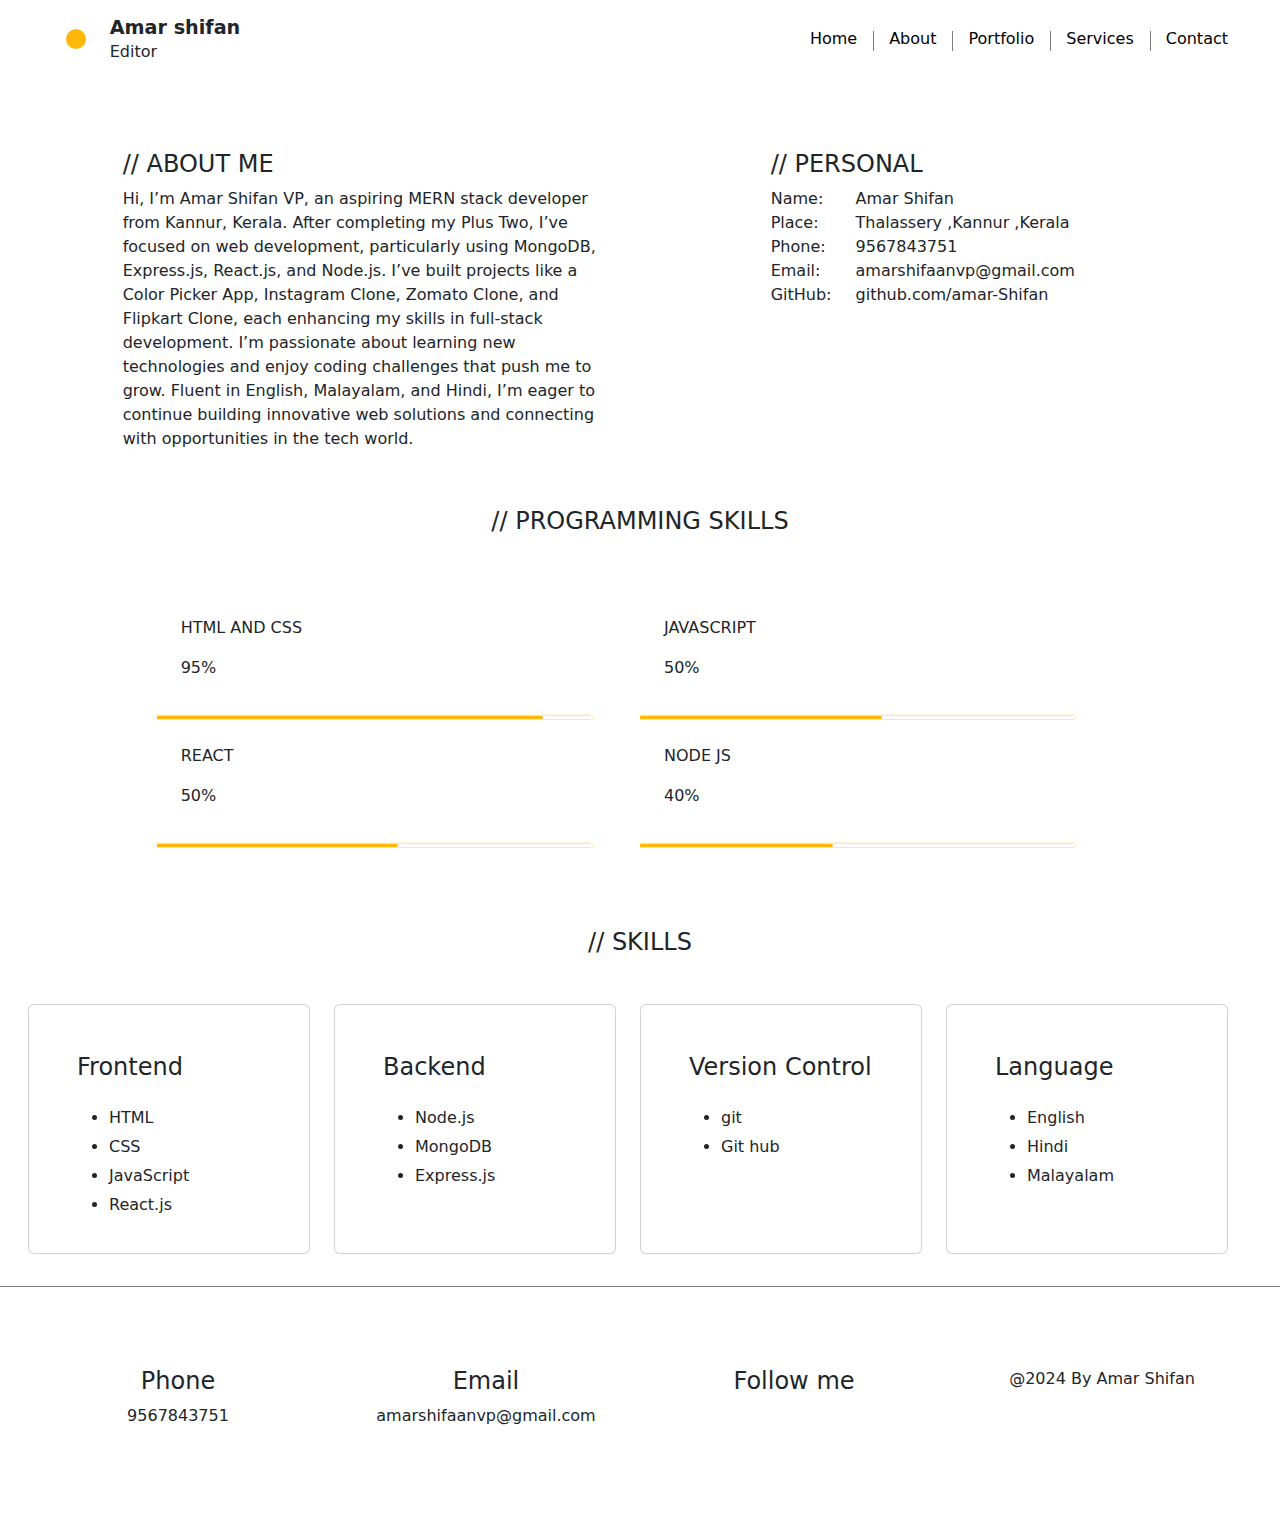
==== about.html @ 4273d8ae "first commit" ====
<!DOCTYPE html>
<html lang="en">
<head>
    <meta charset="UTF-8">
    <meta name="viewport" content="width=device-width, initial-scale=1.0">
    <title>Amar Shifan</title>
    <link rel="stylesheet" href="about.css">
    <link rel="preconnect" href="https://fonts.googleapis.com">
    <link rel="preconnect" href="https://fonts.gstatic.com" crossorigin>
    <link href="https://fonts.googleapis.com/css2?family=Montserrat:ital,wght@0,100..900;1,100..900&family=PT+Sans+Narrow:wght@400;700&family=Poppins:ital,wght@0,100;0,200;0,300;0,400;0,500;0,600;0,700;0,800;0,900;1,100;1,200;1,300;1,400;1,500;1,600;1,700;1,800;1,900&family=Rammetto+One&family=Roboto:ital,wght@0,100;0,300;0,400;0,500;0,700;0,900;1,100;1,300;1,400;1,500;1,700;1,900&family=Work+Sans:ital,wght@0,100..900;1,100..900&display=swap" rel="stylesheet">
    <link href="https://fonts.googleapis.com/css2?family=Montserrat:ital,wght@0,100..900;1,100..900&family=PT+Sans+Narrow:wght@400;700&family=Poppins:ital,wght@0,100;0,200;0,300;0,400;0,500;0,600;0,700;0,800;0,900;1,100;1,200;1,300;1,400;1,500;1,600;1,700;1,800;1,900&family=Rammetto+One&family=Work+Sans:ital,wght@0,100..900;1,100..900&display=swap" rel="stylesheet">
    <link href="https://fonts.googleapis.com/css2?family=Montserrat:ital,wght@0,100..900;1,100..900&family=PT+Sans+Narrow:wght@400;700&family=Poppins:ital,wght@0,100;0,200;0,300;0,400;0,500;0,600;0,700;0,800;0,900;1,100;1,200;1,300;1,400;1,500;1,600;1,700;1,800;1,900&family=Rammetto+One&display=swap" rel="stylesheet">
    <link rel="stylesheet" href="https://cdnjs.cloudflare.com/ajax/libs/font-awesome/6.6.0/css/all.min.css" integrity="sha512-Kc323vGBEqzTmouAECnVceyQqyqdsSiqLQISBL29aUW4U/M7pSPA/gEUZQqv1cwx4OnYxTxve5UMg5GT6L4JJg==" crossorigin="anonymous" referrerpolicy="no-referrer" />
    <link href="https://cdn.jsdelivr.net/npm/bootstrap@5.3.3/dist/css/bootstrap.min.css" rel="stylesheet" integrity="sha384-QWTKZyjpPEjISv5WaRU9OFeRpok6YctnYmDr5pNlyT2bRjXh0JMhjY6hW+ALEwIH" crossorigin="anonymous">
    <link rel="stylesheet" href="https://fonts.googleapis.com/css2?family=Material+Symbols+Outlined:opsz,wght,FILL,GRAD@20..48,100..700,0..1,-50..200" />

</head>
<body>
    <header class=" row container-fluid">

        <div class="col-7 col-lg-3 col-md-5 d-flex gap-md-3 gap-0 align-items-center justify-content-center p-2 ">

            <div class="rounded-circle d-flex  justify-content-center" style="min-width: 20px; min-height: 20px; background-color: rgb(254, 184, 9);"></div>
            <div class="gap-3 d-flex p-2 align-items-center "><h4 class="m-0 editor"><b>Amar shifan</b><br><small>Editor</small></h4></div>

        </div>
        <div class=" col-1 col-lg-9 col-md-6 d-md-flex align-items-center justify-content-md-end d-md-flex links rounded-start" id="nav-bar">

            <button class=" line line-container "><a href="index.html" class="p-3">Home</a></button>
            <button class=" line line-container"><a href="about.html" class="p-3">About</a></button>
            <button class=" line line-container"><a href="projects.html" class="p-3">Portfolio</a></button>
            <button class=" line line-container"><a href="services.html" class="p-3">Services</a></button>
            <button class="line-container"><a href="contact.html" class="p-3">Contact</a></button>

        </div>
        <div class="d-flex d-md-none col-5 d-flex justify-content-end align-items-center icon-container" >

            <i onclick="navBar('bar')" class="icon fa-solid fa-bars  align-items-center justify-content-center" id="bar"></i>
            <i onclick="navBar('xmark')" class="icon fa-regular fa-circle-xmark align-items-center justify-content-center" id="xmark"></i>

        </div>
    </header>

    <div class=" main-container row  gx-0 gap-3 my-5 container-fluid ">
        
        <div class="container col-12 col-md-5 about p-4">

            <h4>// ABOUT ME</h4>
            <p>
                Hi, I’m Amar Shifan VP, an aspiring MERN stack developer from Kannur, Kerala. After completing my Plus Two, I’ve focused on web development, particularly using MongoDB, Express.js, React.js, and Node.js. I’ve built projects like a Color Picker App, Instagram Clone, Zomato Clone, and Flipkart Clone, each enhancing my skills in full-stack development.

                I’m passionate about learning new technologies and enjoy coding challenges that push me to grow. Fluent in English, Malayalam, and Hindi, I’m eager to continue building innovative web solutions and connecting with opportunities in the tech world.

            </p>
        </div>
        <div class="address col-12 col-md-5 p-4">
            <h4>// PERSONAL</h4>

            <div class="row h-100 ">
                <P class="col-2">
                    Name: <br>
                    Place: <br>
                    Phone: <br>
                    Email: <br>
                    GitHub: <br>
                </P>
                <P class="col-6 ">
                    Amar Shifan <br>
                    Thalassery ,Kannur ,Kerala <br>
                    9567843751 <br>
                    amarshifaanvp@gmail.com <br>
                    github.com/amar-Shifan
                </P>
            </div>
           
        </div>
        <div class="col-12 d-flex flex-column align-items-center container-fluid">
            <H4>// PROGRAMMING SKILLS</H4>

            <div class=" col-12 row p-5 justify-content-center">
                <div class="html length col-md-5 col-12 p-4">
                    <p>HTML AND CSS</p>
                    <p>95%</p>
                </div>
                <div class="javascript length col-md-5 col-12 p-4">
                    <p>JAVASCRIPT</p>
                    <p>50%</p>
                </div>
                <div class="react length col-md-5 col-12 p-4">
                    <p>REACT</p>
                    <p>50%</p>
                </div>
                <div class="node length col-12 col-md-5 p-4">
                    <p>NODE JS</p>
                    <p>40%</p>
                </div>
            </div>
        </div>
        <div class="col-12 p-3 p-0 ">
            <H4 class="d-flex justify-content-center">// SKILLS</H4>
        
        <div class="row container-fluid mt-5 gap-5 gap-md-0 " >
            <div class="cards col-12 col-md-3 ">
                <div class="card h-100 p-5 gap-3">
                    <div >
                        <h4 >Frontend</h4>
                    </div>
                    <div>
                        <ul class="">
                            <li>HTML</li>
                            <li>CSS</li>
                            <li>JavaScript</li>
                            <li>React.js</li>
                        </ul>
                    </div>
                </div>
                
            </div>
            <div class="cards col-12 col-md-3">
                <div class="card h-100 p-5 gap-3">
                    <div>
                        <h4>Backend</h4>
                    </div>
                    <div>
                        <ul>
                            <li>Node.js</li>
                            <li>MongoDB</li>
                            <li>Express.js</li>
                        </ul>
                    </div>
                </div>
                
            </div>
            <div class="cards col-12 col-md-3 ">
                <div class="card h-100 p-5 gap-3">
                    <div>
                        <h4>Version Control</h4>
                    </div>
                    <div>
                        <ul>
                            <li>git</li>
                            <li>Git hub</li>
                        </ul>
                    </div>
                </div>
                
            </div>
            <div class="cards col-12 col-md-3">
                <div class="card h-100 p-5 gap-3">
                    <div>
                        <h4>Language</h4>
                    </div>
                    <div>
                        <ul>
                            <li>English</li>
                            <li>Hindi</li>
                            <li>Malayalam</li>
                        </ul>
                    </div>  
                </div>
                
            </div>
        </div>

    </div>
    </div>


    <footer class="row gx-0 my-5 justify-content-center p-4 ">

        <div class="col-6 col-sm-3 align-items-center d-flex flex-column p-2">
            <h4>Phone</h4>
            <p>9567843751</p>
        </div>
        <div class="col-6 col-sm-3 align-items-center d-flex flex-column p-2">
            <h4>Email</h4>
            <p>amarshifaanvp@gmail.com</p>
        </div>
        <div class="col-6 col-sm-3 align-items-center d-flex flex-column p-2">
            <h4>Follow me</h4>
            <p class="gap-3 d-flex"><a  href="https://www.linkedin.com/in/amar-shifan-184764316/"><i class="fa-brands fa-linkedin" ></i></a><a href="https://www.instagram.com/amar_shifnn/?hl=en" ><i class="fa-brands fa-instagram"></i></a></p>
        </div>
        <div class="col-6 col-sm-3 align-items-center d-flex flex-column p-2">
            
            <p>@2024 By Amar Shifan</p>
        </div>

    </footer>

    <script src="script.js"></script>

    <script src="https://cdn.jsdelivr.net/npm/@popperjs/core@2.11.8/dist/umd/popper.min.js" integrity="sha384-I7E8VVD/ismYTF4hNIPjVp/Zjvgyol6VFvRkX/vR+Vc4jQkC+hVqc2pM8ODewa9r" crossorigin="anonymous"></script>
    <script src="https://cdn.jsdelivr.net/npm/bootstrap@5.3.3/dist/js/bootstrap.min.js" integrity="sha384-0pUGZvbkm6XF6gxjEnlmuGrJXVbNuzT9qBBavbLwCsOGabYfZo0T0to5eqruptLy" crossorigin="anonymous"></script>
</body>
</html>
---- about.css ----
*{
    box-sizing: border-box;
    margin: 0;
    padding: 0;
}

body{
    background-color: rgba(233, 231, 231, 0.888);
    font-family: "Roboto", sans-serif;
    font-weight: 100;
    font-style: normal;
}

header button{
    border: none;
    background-color: transparent;
    display: gird;
    place-items: center;
    cursor: pointer;
    position: relative;
}
.editor small{
    font-size: 1rem;
}

.editor{
    font-weight: 500;
    font-size: larger;
}
    
.line{
    position: relative;
    transition: 1s ease;
}
.line::after{
    content: " ";
    position: absolute;
    top: 35%;
    height: 20px;
    width: 1px;
    background: gray;
}
.line-container a{
    display: inline-block;
}
.line-container:hover.line-container a{
    transform: scale(1.05);
}

.links a{
    color: black ;
    text-decoration: none;
    transition: 0.5s ease;
}


.main-container{
    position: relative;
    min-height: 100vh;
}
.main-container::after{
    content: " ";
    width: 100vw;
    height: 1px;
    background-color: gray;
}
.length{

    position: relative;
    overflow: hidden;

}
.length::before{
    position: absolute;
    content: " ";
    height: 3px;
    width: 90%;
    left: 0;
    box-shadow: 0 0 3px  rgb(254, 184, 9);
    bottom: 1px;
    border-top-right-radius: 10px;
    border-bottom-right-radius: 10px;
    
    
}
.length::after{
    position: absolute;
    content: " ";
    height: 3px;
    left: 0;
    background-color:rgb(254, 184, 9);
    z-index: 1;
    bottom: 1px;
    border-top-right-radius: 10px;
    border-bottom-right-radius: 10px;
}
.html::after{
    width: 80% ;
    animation: animatehtml 2s ease ;
    
}
.javascript::after{
    width:50%;
    animation: animatejava 2s ease ;
}
.react::after{
    width: 50%;
    animation: animatereact 2s ease ;
}
.node::after{
    width: 40%;
    animation: animatenode 2s ease ;
}

@keyframes animatehtml{
    0%{
        width: 0%;
    }
    100%{
        width: 80%;
    }
}

@keyframes animatejava{
    0%{
        width: 0%;
    }
    100%{
        width: 50%;
    }
}

@keyframes animatereact{
    0%{
        width: 0%;
    }
    100%{
        width: 50%;
    }
}

@keyframes animatenode{
    0%{
        width: 0%;
    }
    100%{
        width: 40%;
    }
}

.cards{
    height: 250px;
}
.cards ul{
    display: flex;
    flex-direction: column;
    gap: 5px;
}
.cards:hover{
    transform: translatey(-5px);
    transition: 1s ease;
}

footer i{
    font-size: 30px;
    color: gray;
}
footer i:hover{
    color: black;
}

@media(max-width:768px){
    
    #nav-bar{
        display: none;
        flex-direction: column;
        position: absolute;
        top: 80px;
        right: 0;
        width: 300px;
        height: 80vh;
        background-color: aliceblue;
        box-shadow: 0 0 2px gray;
        z-index: 1;
    }
    .links{
        justify-content: center;
    }
    .line::after{
        display: none;
    }
    .line::before{
        position: absolute;
        content: " ";
        width: 100%;
        height: 1px;
        background-color: gray;
        bottom: 0;
    }
    #xmark{
        display: none;
    }
    #bar{
        display: flex;
    }

}
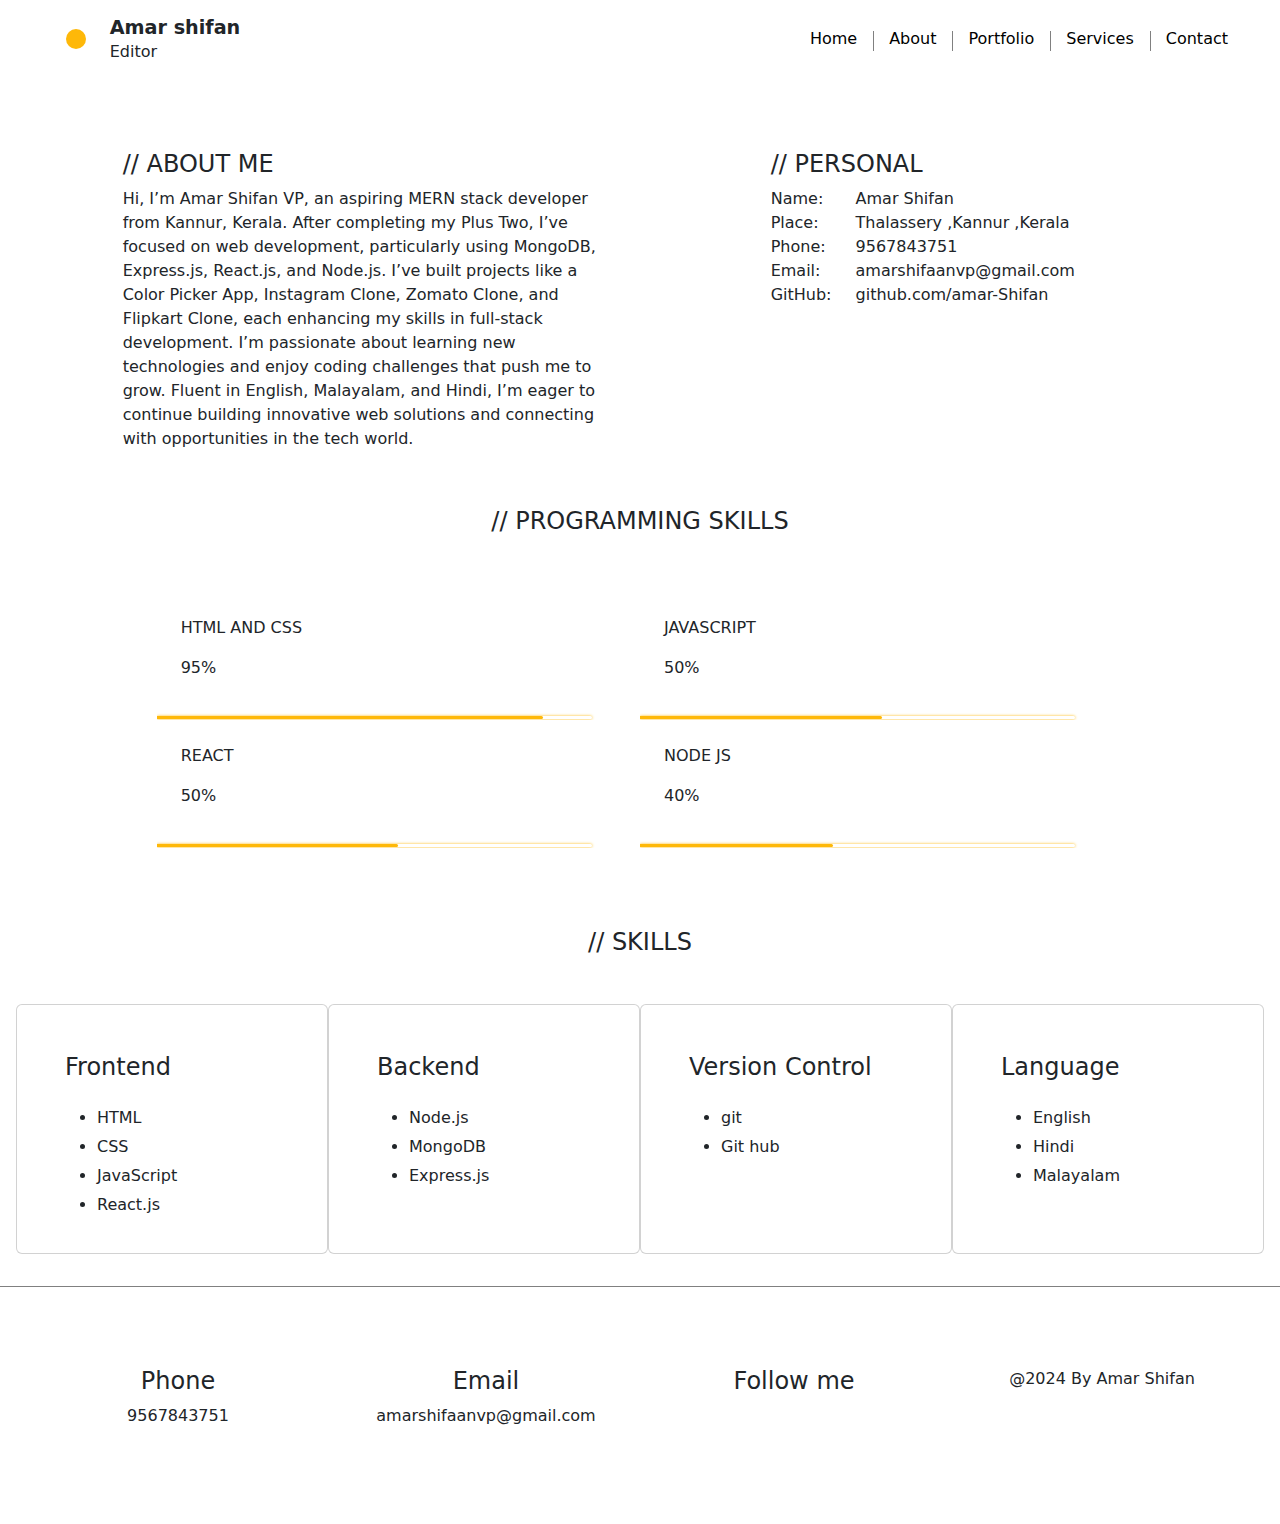
==== commit da93674c: "last" ====
--- a/about.html
+++ b/about.html
@@ -99,7 +99,7 @@
         <div class="col-12 p-3 p-0 ">
             <H4 class="d-flex justify-content-center">// SKILLS</H4>
         
-        <div class="row container-fluid mt-5 gap-5 gap-md-0 " >
+        <div class="row gx-0 container-fluid mt-5 gap-5 gap-md-0 " >
             <div class="cards col-12 col-md-3 ">
                 <div class="card h-100 p-5 gap-3">
                     <div >
